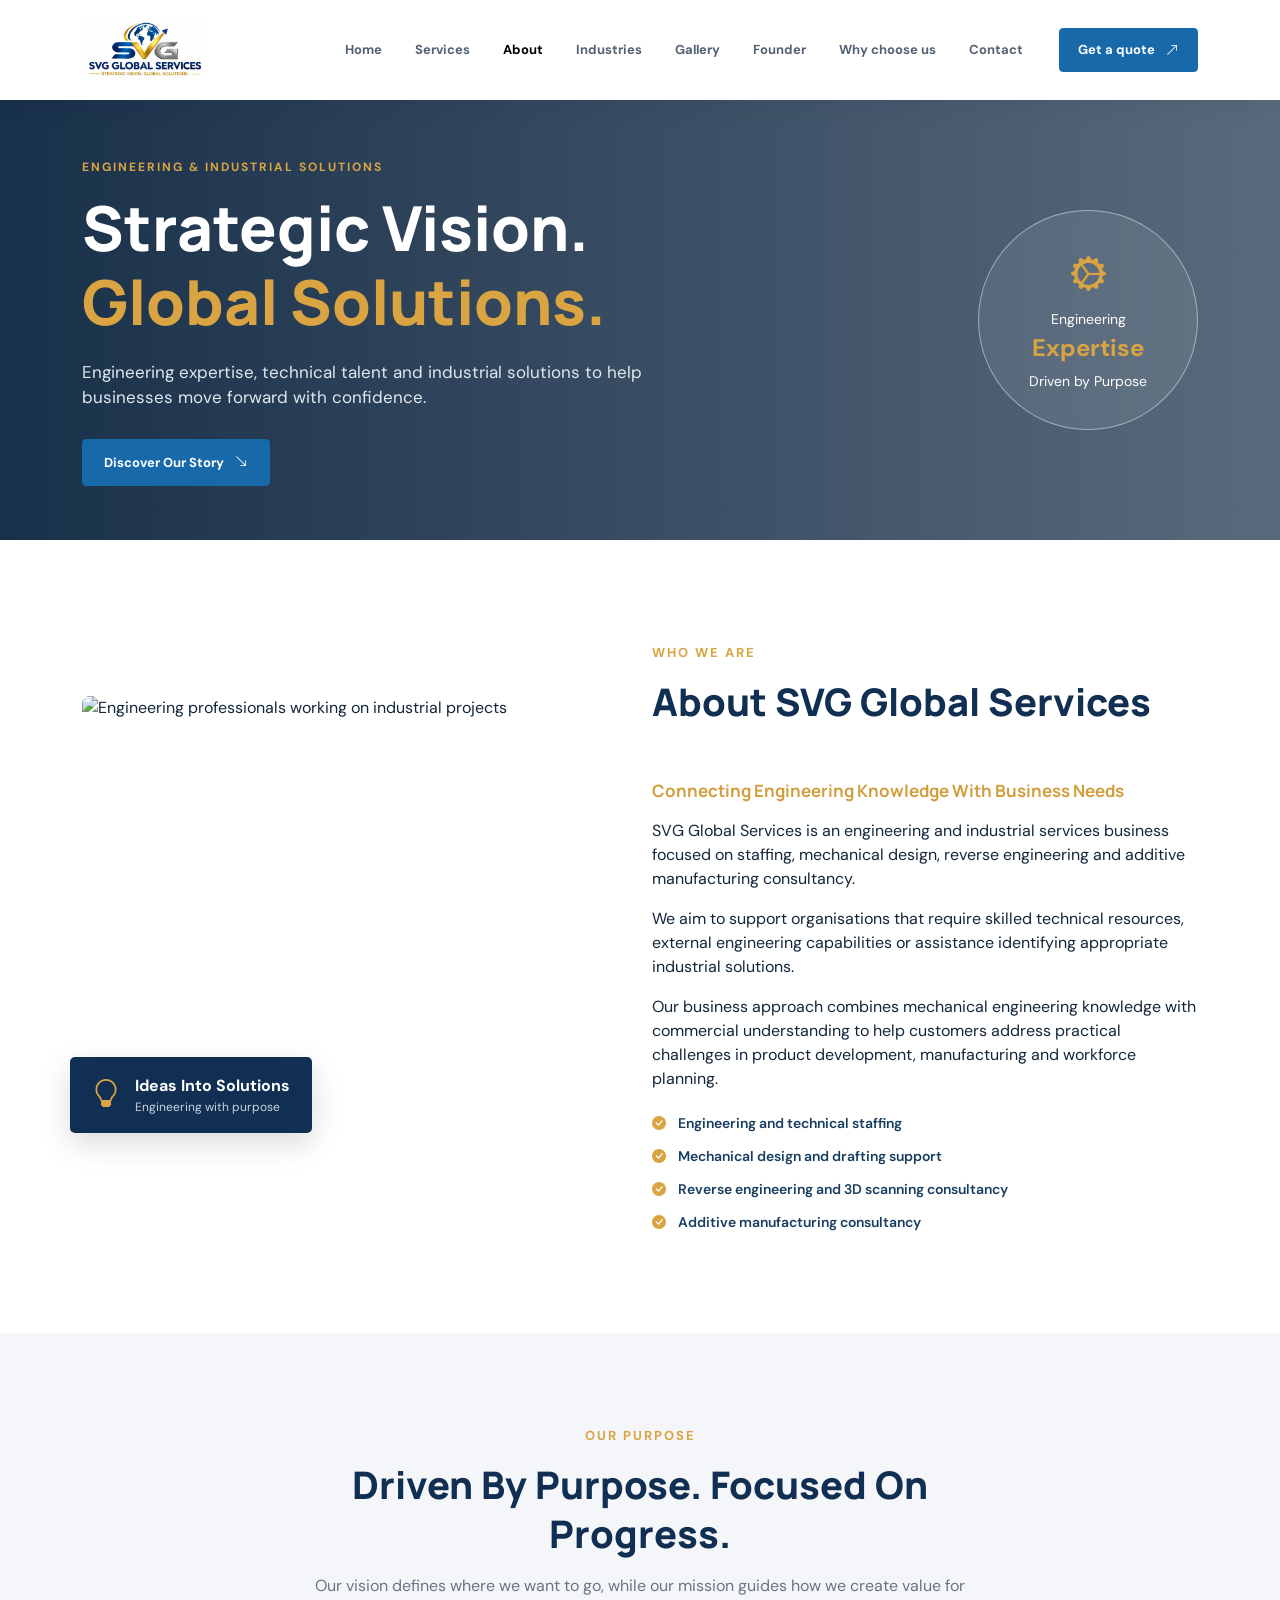
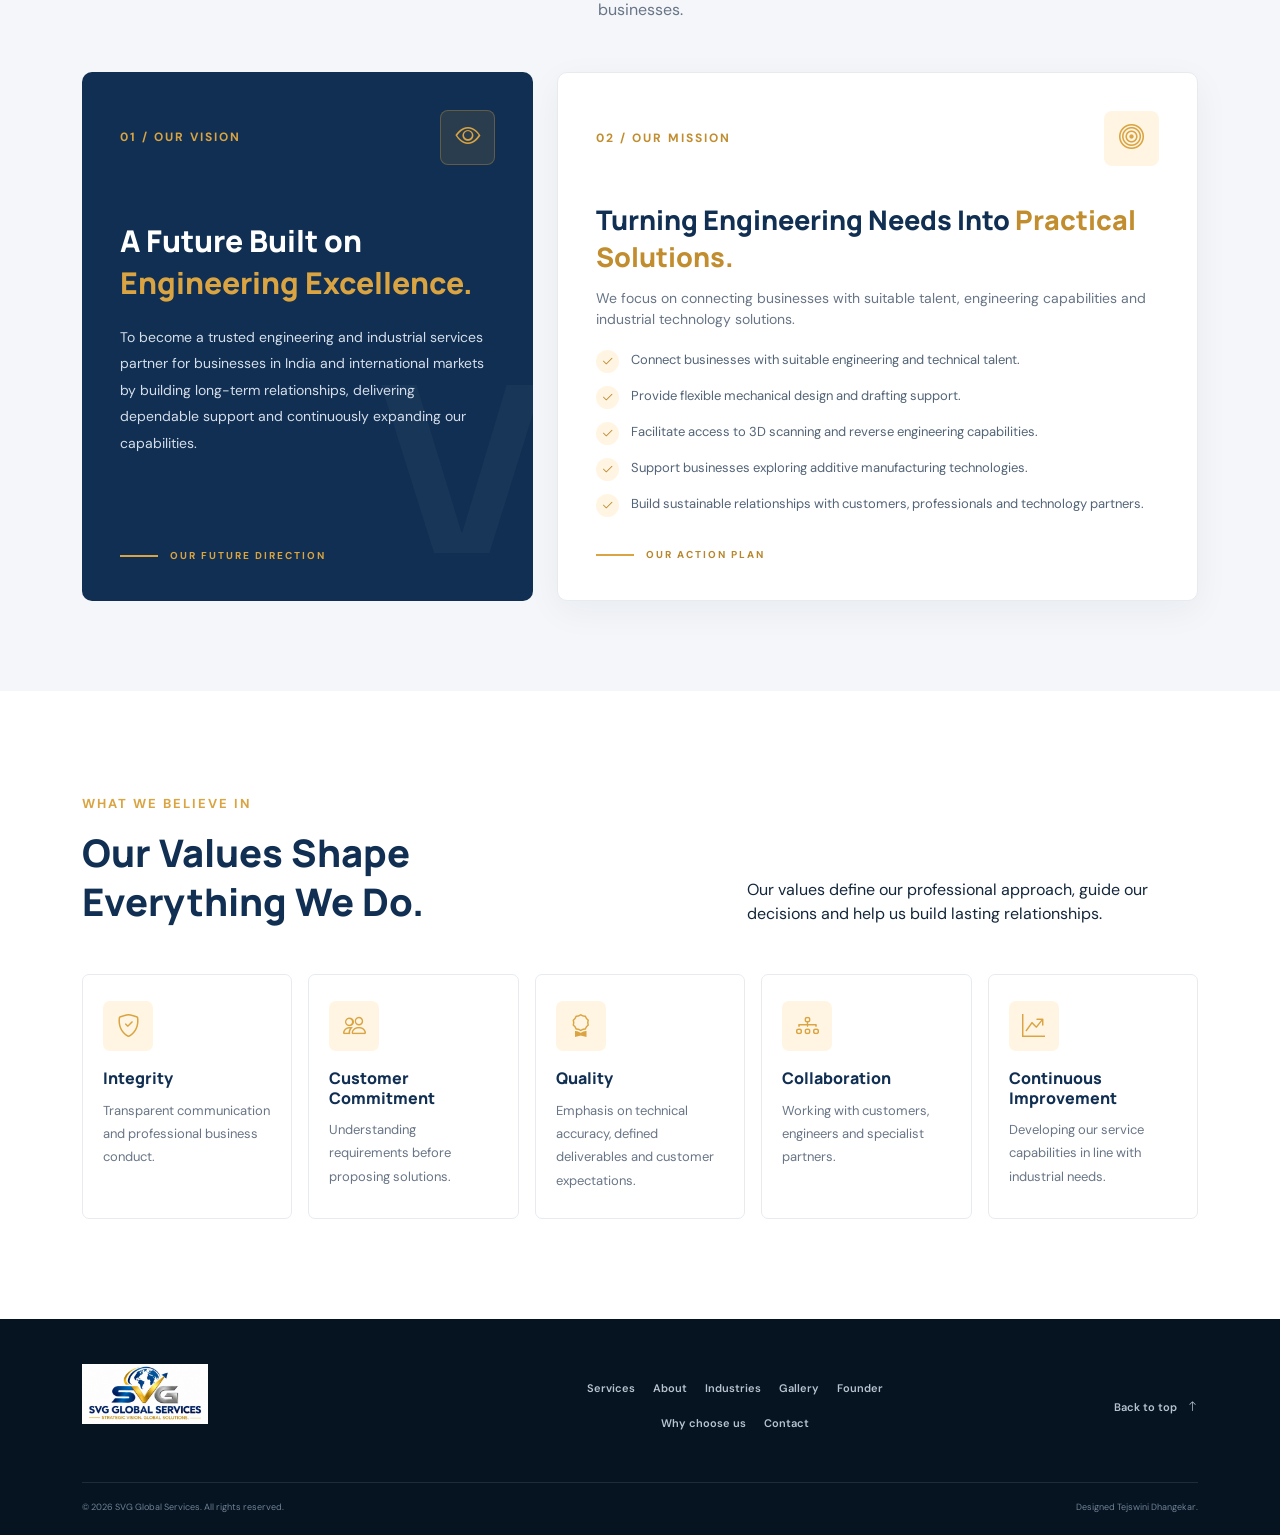
==== about.html @ 13fbcc1d "svg-global-services-website svg-global-services-website all pages" ====
<!DOCTYPE html>
<html lang="en">
<head>
  <meta charset="UTF-8">
  <meta name="viewport" content="width=device-width, initial-scale=1.0">
  <meta name="description" content="SVG Global Services supports engineering teams and manufacturing businesses with mechanical CAD design, drafting and engineering services.">
  <title>SVG Global Services Pvt. Ltd. | Engineering & Consultancy</title>
  <link rel="preconnect" href="https://fonts.googleapis.com">
  <link rel="preconnect" href="https://fonts.gstatic.com" crossorigin>
  <link href="https://fonts.googleapis.com/css2?family=DM+Sans:wght@400;500;600;700&family=Manrope:wght@400;500;600;700;800&display=swap" rel="stylesheet">
  <link href="https://cdn.jsdelivr.net/npm/bootstrap@5.3.3/dist/css/bootstrap.min.css" rel="stylesheet">
  <link rel="stylesheet" href="https://cdn.jsdelivr.net/npm/bootstrap-icons@1.11.3/font/bootstrap-icons.min.css">
  <link rel="stylesheet" href="css/style.css">
</head>
<body>
  <nav class="navbar navbar-expand-lg sticky-top main-nav">
    <div class="container">
      <a class="navbar-brand" href="#home" aria-label="SVG Global Services home">
        <img src="images/logo.jpeg" class="brand-logo" alt="SVG Global Services Private Limited logo">
      </a>
      <button class="navbar-toggler" type="button" data-bs-toggle="collapse" data-bs-target="#mainMenu" aria-controls="mainMenu" aria-expanded="false" aria-label="Toggle navigation">
        <span class="navbar-toggler-icon"></span>
      </button>
      <div class="collapse navbar-collapse" id="mainMenu">
        <ul class="navbar-nav ms-auto align-items-lg-center">
          <li class="nav-item"><a class="nav-link" href="index.html">Home</a></li>
          <li class="nav-item"><a class="nav-link" href="services.html">Services</a></li>
          <li class="nav-item"><a class="nav-link active" href="about.html">About</a></li>
          <li class="nav-item"><a class="nav-link" href="industries.html">Industries</a></li>
          <li class="nav-item"><a class="nav-link" href="gallery.html">Gallery</a></li>
          <li class="nav-item"><a class="nav-link" href="founder.html">Founder</a></li>
          <li class="nav-item"><a class="nav-link" href="why-us.html">Why choose us</a></li>
          <li class="nav-item"><a class="nav-link" href="contact.html">Contact</a></li>
          <li class="nav-item ms-lg-3"><a class="btn btn-primary-custom nav-cta" href="contact.html">Get a quote <i class="bi bi-arrow-up-right ms-2"></i></a></li>
        </ul>
      </div>
    </div>
  </nav>


<!-- ================= ABOUT PAGE ================= -->

<!-- ABOUT HERO -->
<section class="about-hero-section" id="about">
    <div class="container">
        <div class="row align-items-center min-vh-50">
            <div class="col-lg-8">
                <span class="about-eyebrow">
                    ENGINEERING & INDUSTRIAL SOLUTIONS
                </span>

                <h1>
                    Strategic Vision.<br>
                    <span>Global Solutions.</span>
                </h1>

                <p>
                    Engineering expertise, technical talent and industrial
                    solutions to help businesses move forward with confidence.
                </p>

                <a href="#about-company" class="btn btn-primary-custom">
                    Discover Our Story
                    <i class="bi bi-arrow-down-right ms-2"></i>
                </a>
            </div>

            <div class="col-lg-4 d-none d-lg-block">
                <div class="about-hero-badge">
                    <i class="bi bi-gear-wide-connected"></i>
                    <span>Engineering</span>
                    <strong>Expertise</strong>
                    <small>Driven by Purpose</small>
                </div>
            </div>
        </div>
    </div>
</section>


<!-- COMPANY INTRODUCTION -->
<section class="about-company-section section-padding" id="about-company">
    <div class="container">
        <div class="row align-items-center gy-5">

            <div class="col-lg-6">
                <div class="about-image-box">
                    <img
                        src="https://images.unsplash.com/photo-1581092160562-40aa08e78837?auto=format&fit=crop&w=1100&q=85"
                        alt="Engineering professionals working on industrial projects"
                        class="about-main-image">

                    <div class="about-image-caption">
                        <i class="bi bi-lightbulb"></i>
                        <div>
                            <strong>Ideas Into Solutions</strong>
                            <span>Engineering with purpose</span>
                        </div>
                    </div>
                </div>
            </div>

            <div class="col-lg-6">
                <span class="section-tag">WHO WE ARE</span>

                <h2 class="section-heading">
                    About SVG Global Services
                </h2>

                <h4 class="about-subheading">
                    Connecting Engineering Knowledge With Business Needs
                </h4>

                <p>
                    SVG Global Services is an engineering and industrial
                    services business focused on staffing, mechanical design,
                    reverse engineering and additive manufacturing consultancy.
                </p>

                <p>
                    We aim to support organisations that require skilled
                    technical resources, external engineering capabilities
                    or assistance identifying appropriate industrial solutions.
                </p>

                <p>
                    Our business approach combines mechanical engineering
                    knowledge with commercial understanding to help customers
                    address practical challenges in product development,
                    manufacturing and workforce planning.
                </p>

                <div class="about-feature-list">
                    <div>
                        <i class="bi bi-check-circle-fill"></i>
                        Engineering and technical staffing
                    </div>
                    <div>
                        <i class="bi bi-check-circle-fill"></i>
                        Mechanical design and drafting support
                    </div>
                    <div>
                        <i class="bi bi-check-circle-fill"></i>
                        Reverse engineering and 3D scanning consultancy
                    </div>
                    <div>
                        <i class="bi bi-check-circle-fill"></i>
                        Additive manufacturing consultancy
                    </div>
                </div>
            </div>

        </div>
    </div>
</section>


<!-- VISION & MISSION -->
<section class="about-purpose-section section-padding">
    <div class="container">

        <div class="text-center section-intro">
            <span class="section-tag">OUR PURPOSE</span>
            <h2 class="section-heading">Driven By Purpose. Focused On Progress.</h2>
            <p>
                Our vision defines where we want to go, while our mission
                guides how we create value for businesses.
            </p>
        </div>

        <div class="row g-4 align-items-stretch">

            <!-- VISION -->
            <div class="col-lg-5">
                <div class="vision-panel">

                    <div class="vision-top">
                        <span class="vision-label">01 / OUR VISION</span>
                        <div class="vision-icon">
                            <i class="bi bi-eye"></i>
                        </div>
                    </div>

                    <h3>
                        A Future Built on
                        <span>Engineering Excellence.</span>
                    </h3>

                    <p>
                        To become a trusted engineering and industrial
                        services partner for businesses in India and
                        international markets by building long-term
                        relationships, delivering dependable support
                        and continuously expanding our capabilities.
                    </p>

                    <div class="vision-bottom">
                        <span></span>
                        OUR FUTURE DIRECTION
                    </div>

                    <div class="vision-watermark">V</div>
                </div>
            </div>

            <!-- MISSION -->
            <div class="col-lg-7">
                <div class="mission-panel">

                    <div class="mission-top">
                        <span class="mission-label">02 / OUR MISSION</span>
                        <div class="mission-icon">
                            <i class="bi bi-bullseye"></i>
                        </div>
                    </div>

                    <h3>
                        Turning Engineering Needs Into
                        <span>Practical Solutions.</span>
                    </h3>

                    <p class="mission-description">
                        We focus on connecting businesses with suitable
                        talent, engineering capabilities and industrial
                        technology solutions.
                    </p>

                    <div class="mission-list">

                        <div class="mission-item">
                            <span class="mission-check">
                                <i class="bi bi-check2"></i>
                            </span>
                            <p>Connect businesses with suitable engineering and technical talent.</p>
                        </div>

                        <div class="mission-item">
                            <span class="mission-check">
                                <i class="bi bi-check2"></i>
                            </span>
                            <p>Provide flexible mechanical design and drafting support.</p>
                        </div>

                        <div class="mission-item">
                            <span class="mission-check">
                                <i class="bi bi-check2"></i>
                            </span>
                            <p>Facilitate access to 3D scanning and reverse engineering capabilities.</p>
                        </div>

                        <div class="mission-item">
                            <span class="mission-check">
                                <i class="bi bi-check2"></i>
                            </span>
                            <p>Support businesses exploring additive manufacturing technologies.</p>
                        </div>

                        <div class="mission-item">
                            <span class="mission-check">
                                <i class="bi bi-check2"></i>
                            </span>
                            <p>Build sustainable relationships with customers, professionals and technology partners.</p>
                        </div>

                    </div>

                    <div class="mission-bottom">
                        <span></span>
                        OUR ACTION PLAN
                    </div>

                </div>
            </div>

        </div>
    </div>
</section>


<!-- OUR VALUES -->
<section class="about-values-section section-padding">
    <div class="container">

        <div class="row align-items-end mb-5">
            <div class="col-lg-7">
                <span class="section-tag">WHAT WE BELIEVE IN</span>
                <h2 class="section-heading mb-0">
                    Our Values Shape<br>Everything We Do.
                </h2>
            </div>

            <div class="col-lg-5">
                <p class="mb-0">
                    Our values define our professional approach,
                    guide our decisions and help us build lasting
                    relationships.
                </p>
            </div>
        </div>

        <div class="row g-3">

            <div class="col-md-6 col-lg">
                <div class="value-box">
                    <div class="value-icon">
                        <i class="bi bi-shield-check"></i>
                    </div>
                    <h4>Integrity</h4>
                    <p>
                        Transparent communication and professional
                        business conduct.
                    </p>
                </div>
            </div>

            <div class="col-md-6 col-lg">
                <div class="value-box">
                    <div class="value-icon">
                        <i class="bi bi-people"></i>
                    </div>
                    <h4>Customer Commitment</h4>
                    <p>
                        Understanding requirements before proposing
                        solutions.
                    </p>
                </div>
            </div>

            <div class="col-md-6 col-lg">
                <div class="value-box">
                    <div class="value-icon">
                        <i class="bi bi-award"></i>
                    </div>
                    <h4>Quality</h4>
                    <p>
                        Emphasis on technical accuracy, defined
                        deliverables and customer expectations.
                    </p>
                </div>
            </div>

            <div class="col-md-6 col-lg">
                <div class="value-box">
                    <div class="value-icon">
                        <i class="bi bi-diagram-3"></i>
                    </div>
                    <h4>Collaboration</h4>
                    <p>
                        Working with customers, engineers and
                        specialist partners.
                    </p>
                </div>
            </div>

            <div class="col-md-6 col-lg">
                <div class="value-box">
                    <div class="value-icon">
                        <i class="bi bi-graph-up-arrow"></i>
                    </div>
                    <h4>Continuous Improvement</h4>
                    <p>
                        Developing our service capabilities in line
                        with industrial needs.
                    </p>
                </div>
            </div>

        </div>
    </div>
</section>

<!-- ================= END ABOUT PAGE ================= -->


  <footer class="footer">
    <div class="container">
      <div class="row gy-4 align-items-center">
        <div class="col-lg-5"><a class="navbar-brand footer-brand" href="index.html"><img src="images/logo.jpeg" class="brand-logo" alt="SVG Global Services Private Limited logo"></a><p class="footer-tagline"></p></div>
        <div class="col-lg-4"><div class="footer-links"><a href="services.html">Services</a><a href="about.html">About</a><a href="industries.html">Industries</a><a href="gallery.html">Gallery</a><a href="founder.html">Founder</a><a href="why-us.html">Why choose us</a><a href="contact.html">Contact</a></div></div>
        <div class="col-lg-3 text-lg-end"><a href="#home" class="back-top">Back to top <i class="bi bi-arrow-up"></i></a></div>
      </div>
      <div class="footer-bottom"><span>© <span id="year"></span> SVG Global Services. All rights reserved.</span><span>Designed Tejswini Dhangekar.</span></div>
    </div>
  </footer>


  <button class="back-to-top" id="backToTop" aria-label="Back to top"><i class="bi bi-arrow-up"></i></button>
  <script src="https://cdn.jsdelivr.net/npm/bootstrap@5.3.3/dist/js/bootstrap.bundle.min.js"></script>
  <script src="js/script.js"></script>
</body>
</html>
---- css/style.css ----
:root {
  --navy: #0a1b2e; --navy-2: #102a43; --blue: #1769aa; --cyan: #35b7e8;
  --orange: #c7a12b; --ink: #13263a; --muted: #687887; --line: #e5ebf0;
  --soft: #f4f7fa; --white: #fff;
}
* { box-sizing: border-box; }
html { scroll-behavior: smooth; scroll-padding-top: 88px; }
body { font-family: 'DM Sans', sans-serif; color: var(--ink); overflow-x: hidden; }
h1,h2,h3,h4,.brand-copy { font-family: 'Manrope', sans-serif; }
a { text-decoration: none; }
.topbar { background: #061321; color: #c4d2df; font-size: 12px; padding: 9px 0; letter-spacing: .02em; }
.topbar a { color: #fff; }
.main-nav { background: rgba(255,255,255,.97); box-shadow: 0 5px 25px rgba(8,28,48,.06); padding: 15px 0; backdrop-filter: blur(12px); }
.navbar-brand { display: inline-flex; align-items: center; gap: 10px; color: var(--navy); }
.brand-mark { font: 800 28px/1 'Manrope',sans-serif; letter-spacing: -3px; color: var(--blue); }
.brand-mark span { color: var(--orange); }
.brand-copy { font-size: 12px; font-weight: 800; letter-spacing: 2px; line-height: 1.2; }
.brand-copy small { display: block; font-size: 9px; letter-spacing: 4px; color: #6e7d8a; }
.navbar-nav { gap: 7px; }
.nav-link { font-size: 13px; font-weight: 700; color: #536273; padding: 11px 13px !important; }
.nav-link:hover,.nav-link.active { color: var(--blue); }
.btn { border-radius: 4px; font-weight: 700; font-size: 13px; padding: 13px 21px; transition: .25s ease; }
.btn-primary-custom { color: #fff; background: var(--blue); border: 1px solid var(--blue); }
.btn-primary-custom:hover { background: var(--navy); border-color: var(--navy); color: #fff; transform: translateY(-2px); }
.btn-accent { background: var(--orange); color: #101f2d; border: 1px solid var(--orange); }
.btn-accent:hover { background: #ff9c5d; color: #101f2d; transform: translateY(-2px); }
.nav-cta { padding: 11px 18px; }
.hero-section { position: relative; padding: 100px 0 105px; color: #fff; background: radial-gradient(ellipse at 82% 25%, #174c72 0, transparent 36%), linear-gradient(115deg,#071625 0%,#0c2339 58%,#102f4b 100%); overflow: hidden; }
.hero-grid { position: absolute; inset: 0; opacity: .13; background-image: linear-gradient(rgba(139,195,226,.22) 1px,transparent 1px),linear-gradient(90deg,rgba(139,195,226,.22) 1px,transparent 1px); background-size: 52px 52px; mask-image: linear-gradient(90deg,transparent,#000); }
.eyebrow { display: flex; align-items: center; gap: 10px; color: var(--blue); font-size: 10px; font-weight: 800; letter-spacing: 2px; margin-bottom: 20px; }
.eyebrow > span { display: inline-block; width: 25px; height: 2px; background: var(--orange); }
.light-eyebrow { color: #a9c7dd; }
.hero-section h1 { max-width: 650px; font-size: clamp(42px,5.2vw,68px); font-weight: 800; line-height: 1.1; letter-spacing: -2.8px; }
.hero-section h1 em,.section-title em { color: var(--orange); font-style: normal; }
.hero-lead { color: #b9c9d6; font-size: 16px; line-height: 1.8; max-width: 530px; margin-top: 22px; }
.hero-proof { display: flex; align-items: center; gap: 14px; }
.proof-icon { display: grid; place-items: center; width: 46px; height: 46px; border: 1px solid #45647e; color: #80c9ed; border-radius: 50%; font-size: 20px; }
.hero-proof strong,.hero-proof small { display: block; }
.hero-proof strong { font-size: 12px; }
.hero-proof small { color: #91a8bb; font-size: 11px; margin-top: 3px; }
.hero-visual { position: relative; max-width: 540px; margin-left: auto; padding: 15px 15px 45px 45px; }
.hero-visual > img { display: block; width: 100%; height: 390px; object-fit: cover; filter: saturate(.7); border-radius: 3px; }
.hero-visual:after { content: ''; position: absolute; inset: 15px 15px 45px 45px; border: 1px solid rgba(255,255,255,.3); pointer-events: none; }
.visual-label { position: absolute; z-index: 2; top: 0; right: 0; padding: 10px 14px; background: #fff; color: var(--navy); font-size: 9px; font-weight: 800; letter-spacing: 1.5px; }
.pulse { display: inline-block; width: 7px; height: 7px; border-radius: 50%; background: #39bd83; margin-right: 7px; box-shadow: 0 0 0 4px #39bd8325; }
.blueprint-card { position: absolute; z-index: 3; bottom: 0; left: 0; width: 265px; padding: 14px 17px 11px; background: #102e49; border: 1px solid #41617b; box-shadow: 0 15px 40px #0005; }
.blueprint-top,.blueprint-bottom { display: flex; justify-content: space-between; align-items: center; font-size: 8px; letter-spacing: 1.1px; color: #a9cce2; }
.blueprint-top i { color: var(--orange); font-size: 15px; }
.blueprint-drawing svg { width: 100%; height: 110px; }
.blueprint-bottom { border-top: 1px solid #31516c; padding-top: 9px; font-size: 7px; letter-spacing: .5px; }
.blueprint-bottom i { color: #50c99a; }
.hero-corner { position: absolute; z-index: -1; right: -8px; bottom: 12px; width: 100px; height: 100px; border-right: 2px solid var(--orange); border-bottom: 2px solid var(--orange); }
.hero-bottom-line { position: absolute; bottom: 0; height: 4px; width: 34%; background: var(--orange); }
.trust-strip { padding: 27px 0; background: #f5f8fa; border-bottom: 1px solid var(--line); }
.trust-strip p { color: #8b98a4; font-size: 9px; font-weight: 800; letter-spacing: 1.7px; }
.trust-item { display: flex; align-items: center; gap: 9px; color: #536577; font-size: 11px; font-weight: 700; }
.trust-item i { color: var(--blue); font-size: 17px; }
.section-padding { padding: 100px 0; }
.about-image-wrap { position: relative; padding: 0 35px 35px 0; }
.about-image-wrap:before { content: ''; position: absolute; z-index: -1; left: 28px; top: 28px; right: 0; bottom: 0; border: 1px solid #cbd8e2; }
.about-image-wrap > img { width: 100%; height: 420px; object-fit: cover; display: block; }
.image-note { position: absolute; right: 0; bottom: 0; background: var(--navy); color: #fff; display: flex; align-items: center; gap: 12px; padding: 17px 20px; box-shadow: 0 12px 30px #102b4430; }
.image-note > i { font-size: 25px; color: var(--orange); }
.image-note strong,.image-note small { display: block; }
.image-note strong { font-size: 11px; }
.image-note small { color: #a9bac8; font-size: 9px; margin-top: 3px; }
.section-title { font-size: clamp(32px,4vw,47px); font-weight: 800; letter-spacing: -1.7px; line-height: 1.18; color: var(--navy); margin-bottom: 22px; }
.section-lead { color: #465b6e; font-size: 16px; line-height: 1.85; font-weight: 600; }
.body-copy { color: var(--muted); font-size: 14px; line-height: 1.9; }
.text-link { display: inline-flex; align-items: center; gap: 12px; margin-top: 14px; color: var(--blue); font-size: 12px; font-weight: 800; }
.text-link i { transition: transform .2s; }.text-link:hover i { transform: translateX(5px); }
.services-section { background: var(--soft); }
.service-card { height: 100%; min-height: 265px; position: relative; background: #fff; border: 1px solid #e8edf1; padding: 30px 28px; transition: .3s; overflow: hidden; }
.service-card:hover { transform: translateY(-7px); box-shadow: 0 18px 45px rgba(13,39,62,.09); border-color: #d1e0eb; }
.service-icon { width: 48px; height: 48px; display: grid; place-items: center; background: #eaf4fa; color: var(--blue); font-size: 21px; margin-bottom: 25px; }
.service-number { position: absolute; top: 35px; right: 28px; font: 700 12px 'Manrope'; color: #aebbc5; }
.service-card h3 { font-size: 18px; font-weight: 800; color: var(--navy); margin-bottom: 12px; }
.service-card p { color: var(--muted); font-size: 12px; line-height: 1.8; margin-bottom: 25px; }
.service-card > a { color: var(--blue); font-size: 17px; position: absolute; bottom: 23px; right: 27px; }
.service-card:hover { background: var(--navy); border-color: var(--navy); }
.service-card:hover h3 { color: #fff; }.service-card-dark p { color: #b2c1cd; }.service-card-dark .service-icon { background: #1c3b55; color: var(--orange); }.service-card-dark .service-number { color: #698095; }.service-card-dark > a { color: var(--orange); }
.service-disclaimer { margin: 25px 0 0; color: #7b8995; font-size: 11px; }
.capability-section { background: linear-gradient(120deg,#081827,#102f49); position: relative; overflow: hidden; }
.capability-section:after { content: ''; position: absolute; width: 420px; height: 420px; border: 1px solid #ffffff12; border-radius: 50%; right: -140px; top: -180px; box-shadow: 0 0 0 50px #ffffff08,0 0 0 100px #ffffff05; }
.capability-section .section-title { color: #fff; }
.capability-copy { color: #b0c2d1; font-size: 14px; line-height: 1.9; max-width: 420px; }
.capability-list { border-top: 1px solid #ffffff28; }
.capability-row { display: grid; grid-template-columns: 38px 1fr 35px; gap: 15px; align-items: start; padding: 23px 0; border-bottom: 1px solid #ffffff28; }
.capability-row > span { color: var(--orange); font: 700 12px 'Manrope'; padding-top: 3px; }
.capability-row h3 { color: #fff; font-size: 16px; font-weight: 700; margin: 0 0 7px; }
.capability-row p { color: #9eb2c2; font-size: 11px; line-height: 1.7; margin: 0; }
.capability-row > i { color: #75bce2; font-size: 21px; text-align: right; }
.process-heading { max-width: 650px; }
.process-card { position: relative; height: 100%; padding: 27px 23px; border: 1px solid var(--line); background: #fff; }
.process-icon { width: 49px; height: 49px; display: grid; place-items: center; color: var(--blue); background: #edf5fa; font-size: 20px; margin-bottom: 25px; }
.process-card > span { color: #a0acb6; font-size: 9px; font-weight: 800; letter-spacing: 1.5px; }
.process-card h3 { font-size: 19px; font-weight: 800; margin: 7px 0 10px; }
.process-card p { color: var(--muted); font-size: 12px; line-height: 1.8; margin: 0; }
.cta-band { padding: 48px 0; background: var(--orange); }
.cta-band p { color: #70401f; font-size: 9px; font-weight: 800; letter-spacing: 2px; margin-bottom: 8px; }
.cta-band h2 { color: #172737; font-size: clamp(23px,3vw,34px); font-weight: 800; margin: 0; letter-spacing: -1px; }
.cta-band .btn { color: var(--navy); font-size: 12px; font-weight: 800; border: 0; }
.contact-section { background: #f6f8fa; }
.contact-detail { display: flex; align-items: center; gap: 14px; margin-top: 25px; }
.contact-detail > div { width: 44px; height: 44px; display: grid; place-items: center; color: var(--blue); background: #e7f1f7; font-size: 18px; }
.contact-detail small,.contact-detail strong { display: block; }
.contact-detail small { color: #8b98a3; font-size: 9px; font-weight: 800; letter-spacing: 1.4px; margin-bottom: 4px; }
.contact-detail strong { color: var(--navy); font-size: 12px; }
.contact-note { margin-top: 25px; font-size: 10px; color: #9aa5ae; line-height: 1.6; }
.contact-form { background: #fff; padding: 35px; border: 1px solid #e8edf1; box-shadow: 0 15px 40px rgba(10,34,54,.04); }
.form-label { color: #344b5e; font-size: 11px; font-weight: 700; margin-bottom: 8px; }
.form-control,.form-select { border-radius: 2px; border-color: #dfe6eb; padding: 12px 13px; font-size: 12px; color: var(--ink); }
.form-control:focus,.form-select:focus { border-color: #6ba7ce; box-shadow: 0 0 0 .2rem #1769aa15; }
.form-control::placeholder { color: #aab4bd; }
.form-hint { color: #98a3ad; font-size: 10px; }
.form-message { font-size: 12px; font-weight: 600; }
.form-message.success { color: #16835b; }.form-message.error { color: #c33b3b; }
.footer { background: #061321; color: #a7b7c5; padding: 45px 0 20px; }
.footer-brand .brand-copy { color: #fff; }.footer-brand .brand-copy small { color: #8b9cac; }
.footer-tagline { color: #8295a5; font-size: 11px; margin: 16px 0 0; }
.footer-links { display: flex; flex-wrap: wrap; gap: 18px; justify-content: center; }
.footer-links a,.back-top { color: #b7c4cf; font-size: 11px; font-weight: 600; }.footer-links a:hover,.back-top:hover { color: var(--orange); }
.back-top { display: inline-flex; align-items: center; gap: 10px; }
.footer-bottom { display: flex; justify-content: space-between; gap: 15px; border-top: 1px solid #ffffff1a; margin-top: 35px; padding-top: 18px; color: #708394; font-size: 9px; }
.back-to-top { position: fixed; right: 22px; bottom: 22px; z-index: 99; width: 42px; height: 42px; display: grid; place-items: center; border: 0; background: var(--orange); color: var(--navy); border-radius: 3px; opacity: 0; visibility: hidden; transform: translateY(10px); transition: .25s; box-shadow: 0 8px 20px #0002; }
.back-to-top.show { opacity: 1; visibility: visible; transform: translateY(0); }
@media (max-width: 991.98px) {
  .hero-section { padding: 75px 0 85px; }
  .hero-visual { margin: 10px auto 0; max-width: 590px; }
  .navbar-collapse { padding-top: 15px; }.navbar-nav { align-items: stretch !important; }.nav-cta { margin-top: 8px; }
  .section-padding { padding: 75px 0; }
}
@media (max-width: 575.98px) {
  .topbar .container { justify-content: center !important; }.topbar a { display: none; }
  .hero-section { padding: 65px 0 75px; }.hero-section h1 { font-size: 42px; letter-spacing: -1.8px; }.hero-lead { font-size: 14px; }
  .hero-visual { padding: 12px 8px 40px 20px; }.hero-visual > img { height: 275px; }.hero-visual:after { inset: 12px 8px 40px 20px; }
  .blueprint-card { width: 220px; padding: 11px 13px 9px; }.blueprint-drawing svg { height: 88px; }
  .trust-strip { padding: 22px 0; }.trust-strip p { margin-bottom: 5px !important; }
  .section-padding { padding: 65px 0; }.about-image-wrap > img { height: 300px; }.image-note { padding: 12px 14px; }
  .section-title { font-size: 34px; }.service-card { min-height: 250px; }
  .contact-form { padding: 23px 18px; }.footer-links { justify-content: flex-start; }
  .footer-bottom { flex-direction: column; }.cta-band { padding: 38px 0; }
}

/* SVG Global Services brand logo */
.brand-logo { display:block; width:176px; height:77px; object-fit:contain; object-position:left center; }
.footer-logo { background:#fff; border-radius:3px; padding:4px 9px; width:190px; height:88px; object-position:center; }
@media (max-width:991.98px) { .brand-logo { width:158px; height:60px; } }
@media (max-width:575.98px) { .brand-logo { width:145px; height:54px; } }


/* Reference-inspired corporate structure and SVG blue/gold identity */
.brand-logo { display:block; width:215px; max-height:60px; object-fit:contain; object-position:left center; }
.footer-logo { width:220px; max-height:65px; filter:brightness(0) invert(1); }
.industry-card,.why-card { height:100%; padding:28px 22px; background:#fff; border:1px solid var(--line); transition:.25s ease; }
.industry-card:hover,.why-card:hover { transform:translateY(-5px); border-color:#d7c27b; box-shadow:0 14px 35px rgba(10,34,54,.07); }
.industry-card > i,.why-card > i { display:grid; place-items:center; width:48px; height:48px; margin-bottom:20px; color:#b18a12; background:#f8f3e3; font-size:22px; }
.industry-card h3,.why-card h3 { color:var(--navy); font-size:16px; font-weight:800; margin-bottom:9px; }
.industry-card p,.why-card p { color:var(--muted); font-size:11px; line-height:1.8; margin:0; }
.industries-section { background:#f7f8fa; }
.founder-section { background:#fff; }
.founder-visual { min-height:310px; display:flex; flex-direction:column; align-items:center; justify-content:center; gap:18px; color:#fff; background:linear-gradient(140deg,#0a1b2e,#174d77); border:10px solid #f2f4f6; outline:1px solid #d7c27b; outline-offset:-18px; }
.founder-visual i { font-size:80px; color:#d4b34b; }
.founder-visual span { font-size:10px; letter-spacing:2px; font-weight:800; color:#d8e5ef; }
.why-section { background:#f7f8fa; }
@media(max-width:575.98px) {
  .brand-logo { width:175px; max-height:50px; }
  .footer-logo { width:190px; }
  .industry-card,.why-card { padding:20px 15px; }
  .founder-visual { min-height:240px; }
}

.service-card { padding-top: 0; }
.service-photo { height: 135px; margin: 0 -28px 22px; overflow: hidden; background: #e9eef2; }
.service-photo img { width:100%; height:100%; object-fit:cover; display:block; transition:transform .45s ease; }
.service-card:hover .service-photo img { transform:scale(1.06); }
.service-icon { margin-bottom: 18px; }
.industry-card { padding: 0 0 22px; overflow:hidden; }
.industry-photo { height:125px; margin-bottom:20px; overflow:hidden; background:#e8edf1; }
.industry-photo img { width:100%; height:100%; object-fit:cover; display:block; transition:transform .4s ease; }
.industry-card:hover .industry-photo img { transform:scale(1.06); }
.industry-card > i,.industry-card h3,.industry-card p { margin-left:20px; margin-right:20px; }
.founder-photo { position:relative; padding:0; border:10px solid #f2f4f6; outline:1px solid #d7c27b; outline-offset:-18px; overflow:hidden; }
.founder-photo img { width:100%; height:510px; object-fit:cover; display:block; filter:saturate(.75); }
.founder-photo span { position:absolute; bottom:20px; left:20px; right:20px; padding:12px; text-align:center; background:rgba(8,27,46,.82); color:#fff; font-size:10px; letter-spacing:1.6px; }
.gallery-section { background:#fff; }
.gallery-item { height:260px; position:relative; overflow:hidden; background:#e8edf1; }
.gallery-item img { width:100%; height:100%; object-fit:cover; display:block; transition:transform .5s ease; }
.gallery-item:hover img { transform:scale(1.06); }
.gallery-item span { position:absolute; bottom:0; left:0; right:0; padding:22px 18px 15px; color:#fff; font:700 13px 'Manrope',sans-serif; background:linear-gradient(transparent,rgba(5,19,32,.82)); }
@media(max-width:575.98px) {
  .service-photo { margin-left:-18px; margin-right:-18px; height:120px; }
  .industry-photo { height:100px; }
  .gallery-item { height:210px; }
  .founder-photo img { height:250px; }
}

/* PROJECT GALLERY SLIDER */

.gallery-section {
    background: #fff;
    overflow: hidden;
    padding: 20px 23px;
}

.gallery-slider {
    position: relative;
    padding: 5px 45px 40px;
}

.gallery-item {
    height: 330px;
    position: relative;
    overflow: hidden;
    background: #e8edf1;
    border-radius: 5px;
}

.gallery-item img {
    width: 100%;
    height: 100%;
    object-fit: cover;
    display: block;
    transition: transform .6s ease;
}

.gallery-item:hover img {
    transform: scale(1.08);
}

.gallery-item span {
    position: absolute;
    bottom: 0;
    left: 0;
    right: 0;
    padding: 35px 22px 20px;
    color: #fff;
    font: 700 15px 'Manrope', sans-serif;
    background: linear-gradient(
        transparent,
        rgba(8, 28, 50, .9)
    );
}

/* Slider indicators */

.gallery-slider .carousel-indicators {
    bottom: 0;
    margin-bottom: 0;
}

.gallery-slider .carousel-indicators button {
    width: 25px;
    height: 4px;
    background-color: #c6a12c;
    border: 0;
    opacity: .4;
}

.gallery-slider .carousel-indicators button.active {
    opacity: 1;
    width: 38px;
}

/* Navigation arrows */

.gallery-control {
    width: 38px;
    height: 48px;
    top: 42%;
    bottom: auto;
    background: #102d50;
    opacity: 1;
    border-radius: 3px;
}

.gallery-control:hover {
    background: #c6a12c;
}

.gallery-control:hover .carousel-control-prev-icon,
.gallery-control:hover .carousel-control-next-icon {
    filter: brightness(0);
}

/* Tablet */

@media(max-width: 991px) {
    .gallery-item {
        height: 270px;
    }
}

/* Mobile */

@media(max-width: 767px) {
    .gallery-slider {
        padding: 5px 30px 40px;
    }

    .gallery-item {
        height: 250px;
    }

    .gallery-item span {
        font-size: 13px;
    }
}

@media(max-width: 575px) {
    .gallery-slider {
        padding: 5px 22px 40px;
    }

    .gallery-item {
        height: 220px;
    }

    .gallery-control {
        width: 28px;
        height: 40px;
    }
}
.map-container {
    width: 100%;
    height: 450px;
    overflow: hidden;
    border-radius: 12px;
}

.map-container iframe {
    width: 100%;
    height: 100%;
    display: block;
    border: 0;
}

@media (max-width: 768px) {
    .map-container {
        height: 350px;
    }
}

@media (max-width: 480px) {
    .map-container {
        height: 280px;
    }
}


/* ==========================================
   ABOUT PAGE
========================================== */

.about-hero-section {
    position: relative;
    overflow: hidden;
    min-height: 440px;
    display: flex;
    align-items: center;
    background:
        linear-gradient(90deg, rgba(10,35,62,.94), rgba(10,35,62,.68)),
        url("https://images.unsplash.com/photo-1581091226825-a6a2a5aee158?auto=format&fit=crop&w=1800&q=85")
        center/cover no-repeat;
    color: #fff;
}

.min-vh-50 {
    min-height: 440px;
}

.about-eyebrow,
.section-tag {
    display: inline-block;
    font-size: 12px;
    font-weight: 700;
    letter-spacing: 2px;
    color: #d9a441;
    margin-bottom: 15px;
}

.about-hero-section h1 {
    color: #fff;
    font-family: 'Manrope', sans-serif;
    font-size: clamp(38px, 5vw, 62px);
    font-weight: 800;
    line-height: 1.2;
}

.about-hero-section h1 span {
    color: #d9a441;
}

.about-hero-section p {
    max-width: 650px;
    color: #e1e8ef;
    font-size: 17px;
    margin: 20px 0 28px;
}

.about-hero-badge {
    width: 220px;
    height: 220px;
    margin-left: auto;
    border: 1px solid rgba(255,255,255,.45);
    border-radius: 50%;
    display: flex;
    flex-direction: column;
    align-items: center;
    justify-content: center;
    color: #fff;
    background: rgba(255,255,255,.08);
    backdrop-filter: blur(5px);
}

.about-hero-badge i {
    font-size: 35px;
    color: #d9a441;
    margin-bottom: 8px;
}

.about-hero-badge span {
    font-size: 14px;
}

.about-hero-badge strong {
    font-size: 24px;
    color: #d9a441;
}

.about-hero-badge small {
    margin-top: 5px;
}

/* COMPANY INTRO */

.about-company-section {
    background: #fff;
}

.about-image-box {
    position: relative;
    padding: 0 22px 22px 0;
}

.about-main-image {
    width: 100%;
    height: 460px;
    object-fit: cover;
    border-radius: 8px;
    display: block;
}

.about-image-box::after {
    content: "";
    position: absolute;
    width: 75%;
    height: 75%;
    right: 0;
    bottom: 0;
    border-right: 5px solid #d9a441;
    border-bottom: 5px solid #d9a441;
    border-radius: 0 0 8px 0;
    z-index: -1;
}

.about-image-caption {
    position: absolute;
    bottom: 45px;
    left: -12px;
    background: #102f52;
    color: #fff;
    padding: 17px 22px;
    display: flex;
    gap: 15px;
    align-items: center;
    border-radius: 5px;
    box-shadow: 0 10px 30px rgba(0,0,0,.15);
}

.about-image-caption i {
    color: #d9a441;
    font-size: 28px;
}

.about-image-caption strong,
.about-image-caption span {
    display: block;
}

.about-image-caption span {
    font-size: 12px;
    color: #cbd5df;
}

.section-heading {
    color: #102f52;
    font-family: 'Manrope', sans-serif;
    font-size: clamp(27px, 3vw, 38px);
    font-weight: 800;
    line-height: 1.3;
    margin-bottom: 20px;
}

.about-subheading {
    font-size: 17px;
    color: #d29e3d;
    font-weight: 700;
    margin-bottom: 18px;
}

.about-content p {
    font-size: 15px;
    line-height: 1.85;
    color: #687586;
}

.about-feature-list {
    margin-top: 22px;
    display: grid;
    gap: 12px;
}

.about-feature-list div {
    color: #183d60;
    font-weight: 600;
    font-size: 14px;
}

.about-feature-list i {
    color: #d9a441;
    margin-right: 9px;
}

/* VISION AND MISSION */

.about-purpose-section {
    background: #f5f7fa;
}

.section-intro {
    max-width: 700px;
    margin: 0 auto 45px;
}

.section-intro p {
    color: #687586;
}

.purpose-card {
    background: #fff;
    height: 100%;
    padding: 38px;
    border-radius: 8px;
    position: relative;
    overflow: hidden;
    border-bottom: 4px solid #d9a441;
    box-shadow: 0 8px 30px rgba(16,47,82,.05);
    transition: .3s ease;
}

.purpose-card:hover {
    transform: translateY(-7px);
    box-shadow: 0 15px 35px rgba(16,47,82,.1);
}

.purpose-icon {
    width: 58px;
    height: 58px;
    background: #fff5e2;
    border-radius: 8px;
    display: flex;
    align-items: center;
    justify-content: center;
    color: #d9a441;
    font-size: 26px;
    margin-bottom: 23px;
}

.purpose-card h3 {
    color: #102f52;
    font-size: 24px;
    font-weight: 800;
    margin-bottom: 15px;
}

.purpose-card p,
.purpose-card li {
    color: #687586;
    font-size: 14px;
    line-height: 1.85;
}

.purpose-card ul {
    padding-left: 19px;
    margin-bottom: 0;
}

.purpose-card li {
    margin-bottom: 8px;
}

.purpose-number {
    position: absolute;
    right: 25px;
    top: 15px;
    font-size: 65px;
    font-weight: 800;
    color: #f3f5f7;
}

/* VALUES */

.about-values-section {
    background: #fff;
}

.value-box {
    height: 100%;
    padding: 26px 20px;
    border: 1px solid #e7ebf0;
    border-radius: 7px;
    transition: .3s ease;
    background: #fff;
}

.value-box:hover {
    transform: translateY(-6px);
    border-color: #d9a441;
    box-shadow: 0 12px 30px rgba(16,47,82,.08);
}

.value-icon {
    width: 50px;
    height: 50px;
    background: #fff5e2;
    color: #d9a441;
    display: flex;
    align-items: center;
    justify-content: center;
    font-size: 23px;
    border-radius: 7px;
    margin-bottom: 18px;
}

.value-box h4 {
    font-size: 16px;
    color: #102f52;
    font-weight: 800;
    margin-bottom: 10px;
}

.value-box p {
    font-size: 13px;
    line-height: 1.8;
    color: #687586;
    margin: 0;
}

/* FOUNDER */

.about-founder-section {
    background: #f5f7fa;
}

.founder-image-wrap {
    position: relative;
    padding: 0 20px 20px 0;
}

.founder-image {
    width: 100%;
    height: 420px;
    object-fit:cover;
    border-radius: 7px;
    display: block;
}

.founder-experience {
    position: absolute;
    bottom: 0;
    right: 0;
    background: #102f52;
    color: #fff;
    padding: 17px 25px;
    border-radius: 5px;
    display: flex;
    align-items: center;
    gap: 12px;
}

.founder-experience strong {
    font-size: 35px;
    line-height: 1;
    color: #d9a441;
}

.founder-experience span {
    font-size: 12px;
    max-width: 80px;
    line-height: 1.4;
}

.founder-name {
    color: #102f52;
    font-family: 'Manrope', sans-serif;
    font-size: 28px;
    font-weight: 800;
}

.founder-designation {
    color: #c18d2e;
    font-size: 14px;
    font-weight: 700;
}

.about-founder-section p {
    color: #687586;
    font-size: 15px;
    line-height: 1.9;
}

/* COMMITMENT */

.about-commitment-section {
    padding: 85px 0;
    background:
        linear-gradient(90deg, rgba(10,35,62,.96), rgba(10,35,62,.82)),
        url("https://images.unsplash.com/photo-1581092160562-40aa08e78837?auto=format&fit=crop&w=1600&q=85")
        center/cover no-repeat;
}

.commitment-content {
    max-width: 780px;
}

.commitment-content h2 {
    font-family: 'Manrope', sans-serif;
    color: #fff;
    font-size: clamp(30px, 4vw, 46px);
    font-weight: 800;
    line-height: 1.3;
    margin-bottom: 20px;
}

.commitment-content p {
    color: #dbe4ed;
    font-size: 16px;
    max-width: 680px;
    line-height: 1.9;
    margin-bottom: 25px;
}

/* RESPONSIVE */

@media(max-width: 991px) {
    .about-hero-section,
    .min-vh-50 {
        min-height: 380px;
    }

    .about-hero-badge {
        width: 170px;
        height: 170px;
    }

    .about-main-image {
        height: 390px;
    }

    .value-box {
        min-height: 190px;
    }
}

@media(max-width: 767px) {
    .about-hero-section,
    .min-vh-50 {
        min-height: 350px;
    }

    .about-hero-section h1 {
        font-size: 36px;
    }

    .about-hero-section p {
        font-size: 14px;
    }

    .about-company-section,
    .about-purpose-section,
    .about-values-section,
    .about-founder-section {
        padding: 55px 0;
    }

    .about-main-image {
        height: 300px;
    }

    .about-image-caption {
        left: 5px;
        bottom: 35px;
        padding: 12px 15px;
    }

    .section-heading {
        font-size: 29px;
    }

    .purpose-card {
        padding: 27px;
    }

    .value-box {
        min-height: auto;
    }

    .founder-image {
        height: 330px;
    }

    .about-commitment-section {
        padding: 60px 0;
    }
}

@media(max-width: 480px) {
    .about-hero-section h1 {
        font-size: 31px;
    }

    .about-main-image {
        height: 250px;
    }

    .founder-image {
        height: 280px;
    }

    .founder-experience {
        padding: 13px 17px;
    }

    .founder-experience strong {
        font-size: 28px;
    }

    .about-image-caption {
        font-size: 12px;
    }
}

/* =====================================
   UNIQUE VISION & MISSION DESIGN
===================================== */

.about-purpose-section {
    background: #f4f6f9;
    padding: 90px 0;
}

.section-intro {
    max-width: 700px;
    margin: 0 auto 50px;
}

.section-intro .section-heading {
    margin-bottom: 15px;
}

/* VISION PANEL */

.vision-panel {
    position: relative;
    height: 100%;
    min-height: 440px;
    padding: 38px;
    background: #102f52;
    border-radius: 10px;
    overflow: hidden;
    color: #fff;
    display: flex;
    flex-direction: column;
    z-index: 1;
}

.vision-top,
.mission-top {
    display: flex;
    align-items: center;
    justify-content: space-between;
}

.vision-label,
.mission-label {
    font-size: 12px;
    letter-spacing: 2px;
    font-weight: 700;
}

.vision-label {
    color: #d9a441;
}

.vision-icon,
.mission-icon {
    width: 55px;
    height: 55px;
    display: flex;
    align-items: center;
    justify-content: center;
    font-size: 25px;
    border-radius: 8px;
}

.vision-icon {
    color: #d9a441;
    background: rgba(217,164,65,.13);
    border: 1px solid rgba(217,164,65,.3);
}

.vision-panel h3 {
    color: #fff;
    font-size: 30px;
    line-height: 1.4;
    font-weight: 800;
    margin: 55px 0 20px;
    max-width: 400px;
    position: relative;
    z-index: 2;
}

.vision-panel h3 span {
    color: #d9a441;
}

.vision-panel p {
    color: #d5deea;
    font-size: 14px;
    line-height: 1.9;
    position: relative;
    z-index: 2;
}

.vision-bottom,
.mission-bottom {
    display: flex;
    align-items: center;
    gap: 12px;
    margin-top: auto;
    padding-top: 30px;
    font-size: 10px;
    letter-spacing: 2px;
    font-weight: 700;
    position: relative;
    z-index: 2;
}

.vision-bottom {
    color: #d9a441;
}

.vision-bottom span,
.mission-bottom span {
    width: 38px;
    height: 2px;
    background: #d9a441;
}

.vision-watermark {
    position: absolute;
    right: -10px;
    bottom: 10px;
    font-size: 240px;
    line-height: 1;
    font-weight: 800;
    color: rgba(255,255,255,.035);
    z-index: -1;
}

/* MISSION PANEL */

.mission-panel {
    height: 100%;
    min-height: 440px;
    background: #fff;
    padding: 38px;
    border-radius: 10px;
    border: 1px solid #e7ebf0;
    box-shadow: 0 10px 35px rgba(16,47,82,.05);
    display: flex;
    flex-direction: column;
}

.mission-label {
    color: #c18d2e;
}

.mission-icon {
    color: #d9a441;
    background: #fff5e2;
}

.mission-panel h3 {
    color: #102f52;
    font-size: 27px;
    font-weight: 800;
    line-height: 1.4;
    margin: 35px 0 12px;
}

.mission-panel h3 span {
    color: #c18d2e;
}

.mission-description {
    color: #687586;
    font-size: 14px;
    margin-bottom: 20px;
}

.mission-list {
    display: grid;
    gap: 13px;
}

.mission-item {
    display: flex;
    align-items: flex-start;
    gap: 12px;
}

.mission-check {
    width: 23px;
    height: 23px;
    min-width: 23px;
    display: flex;
    align-items: center;
    justify-content: center;
    background: #fff5e2;
    color: #b8862b;
    border-radius: 50%;
    font-size: 13px;
}

.mission-item p {
    color: #536477;
    font-size: 13px;
    line-height: 1.6;
    margin: 0;
}

.mission-bottom {
    color: #b8862b;
}

/* HOVER EFFECT */

.vision-panel,
.mission-panel {
    transition: transform .35s ease, box-shadow .35s ease;
}

.vision-panel:hover,
.mission-panel:hover {
    transform: translateY(-6px);
    box-shadow: 0 18px 40px rgba(16,47,82,.12);
}

/* RESPONSIVE */

@media(max-width: 991px) {
    .vision-panel,
    .mission-panel {
        min-height: auto;
    }

    .vision-panel h3 {
        margin-top: 35px;
    }
}

@media(max-width: 767px) {
    .about-purpose-section {
        padding: 60px 0;
    }

    .section-intro {
        margin-bottom: 30px;
    }

    .vision-panel,
    .mission-panel {
        padding: 27px;
    }

    .vision-panel h3 {
        font-size: 26px;
        margin-top: 35px;
    }

    .mission-panel h3 {
        font-size: 24px;
        margin-top: 28px;
    }

    .vision-watermark {
        font-size: 180px;
    }
}

@media(max-width: 480px) {
    .vision-panel,
    .mission-panel {
        padding: 22px;
    }

    .vision-icon,
    .mission-icon {
        width: 46px;
        height: 46px;
        font-size: 21px;
    }

    .mission-item p {
        font-size: 12px;
    }
}

/* =====================================
   WHY CHOOSE SVG GLOBAL SERVICES
===================================== */

.why-choose-section {
    background: #ffffff;
    padding: 90px 0;
    overflow: hidden;
}

.why-choose-section .section-heading {
    font-family: 'Manrope', sans-serif;
    font-size: clamp(28px, 3vw, 38px);
    font-weight: 800;
    line-height: 1.35;
    color: #102f52;
}

.why-choose-section .section-heading span {
    color: #c89537;
}

.why-intro {
    color: #687586;
    font-size: 14px;
    line-height: 1.9;
    margin-bottom: 5px;
}

/* IMAGE */

.why-image-wrap {
    position: relative;
    padding-bottom: 35px;
}

.why-main-image {
    width: 100%;
    height: 550px;
    object-fit: cover;
    border-radius: 8px;
    display: block;
}

.why-image-wrap::after {
    content: "";
    position: absolute;
    width: 75%;
    height: 75%;
    left: -12px;
    bottom: 15px;
    border-left: 5px solid #d9a441;
    border-bottom: 5px solid #d9a441;
    border-radius: 0 0 0 8px;
    z-index: 0;
    pointer-events: none;
}

.why-image-overlay {
    position: absolute;
    z-index: 1;
    bottom: 15px;
    right: -10px;
    background: #102f52;
    color: #fff;
    padding: 20px;
    border-radius: 6px;
    display: flex;
    align-items: center;
    gap: 15px;
    max-width: 310px;
    box-shadow: 0 10px 25px rgba(0,0,0,.12);
}

.why-image-overlay i {
    font-size: 30px;
    color: #d9a441;
}

.why-image-overlay strong,
.why-image-overlay span {
    display: block;
}

.why-image-overlay strong {
    font-size: 14px;
}

.why-image-overlay span {
    font-size: 11px;
    color: #cbd5e1;
    margin-top: 4px;
}

/* FEATURE LIST */

.why-feature-list {
    display: flex;
    flex-direction: column;
    gap: 0;
}

.why-feature {
    display: flex;
    align-items: flex-start;
    gap: 20px;
    padding: 20px 0;
    border-bottom: 1px solid #e9edf2;
    transition: .3s ease;
}

.why-feature:first-child {
    padding-top: 0;
}

.why-feature:last-child {
    border-bottom: 0;
}

.why-feature:hover {
    transform: translateX(5px);
}

.why-feature-icon {
    min-width: 52px;
    height: 52px;
    background: #fff5e2;
    color: #c89537;
    display: flex;
    align-items: center;
    justify-content: center;
    font-size: 23px;
    border-radius: 7px;
    transition: .3s;
}

.why-feature:hover .why-feature-icon {
    background: #102f52;
    color: #fff;
}

.why-feature h4 {
    color: #102f52;
    font-size: 17px;
    font-weight: 800;
    margin-bottom: 7px;
}

.why-feature p {
    color: #687586;
    font-size: 13px;
    line-height: 1.8;
    margin: 0;
}

/* PROMISE BOX */

.why-promise-box {
    background: #f4f6f9;
    padding: 38px 40px;
    border-left: 5px solid #d9a441;
    border-radius: 6px;
}

.promise-label {
    display: inline-block;
    color: #bd8b32;
    font-size: 12px;
    font-weight: 800;
    letter-spacing: 2px;
    margin-bottom: 12px;
}

.why-promise-box h3 {
    font-family: 'Manrope', sans-serif;
    font-size: 25px;
    font-weight: 800;
    color: #102f52;
    margin-bottom: 12px;
}

.why-promise-box p {
    color: #687586;
    font-size: 14px;
    line-height: 1.85;
    margin-bottom: 0;
}

/* RESPONSIVE */

@media(max-width: 991px) {

    .why-main-image {
        height: 420px;
    }

    .why-image-overlay {
        right: 5px;
    }

    .why-feature {
        padding: 17px 0;
    }

    .why-promise-box {
        padding: 30px;
    }
}

@media(max-width: 767px) {

    .why-choose-section {
        padding: 55px 0;
    }

    .why-choose-section .section-heading {
        font-size: 29px;
    }

    .why-main-image {
        height: 320px;
    }

    .why-image-wrap {
        margin-bottom: 10px;
    }

    .why-image-overlay {
        max-width: 275px;
        right: 0;
        padding: 14px;
    }

    .why-feature {
        gap: 14px;
        padding: 17px 0;
    }

    .why-feature-icon {
        min-width: 45px;
        height: 45px;
        font-size: 20px;
    }

    .why-feature h4 {
        font-size: 15px;
    }

    .why-feature p {
        font-size: 12px;
    }

    .why-promise-box {
        padding: 25px 20px;
    }

    .why-promise-box h3 {
        font-size: 22px;
    }
}

@media(max-width: 480px) {

    .why-main-image {
        height: 260px;
    }

    .why-image-overlay {
        max-width: 245px;
    }

    .why-image-overlay i {
        font-size: 23px;
    }

    .why-feature {
        gap: 12px;
    }

    .why-promise-box {
        padding: 22px 16px;
    }
}
/* =====================================
   INDUSTRIES WE SERVE
===================================== */

.industries-section {
    padding: 100px 0;
    background: #f6f8fb;
    overflow: hidden;
}

.section-heading {
    max-width: 760px;
    margin: 0 auto 55px;
}

.section-tag {
    display: inline-block;
    color: #d9a441;
    font-size: 13px;
    font-weight: 700;
    letter-spacing: 2px;
    margin-bottom: 14px;
}

.section-heading h2 {
    color: #102f52;
    font-size: clamp(28px, 4vw, 42px);
    font-weight: 800;
    line-height: 1.25;
    margin-bottom: 18px;
}

.section-heading h2 span {
    color: #d9a441;
}

.section-heading p {
    color: #687789;
    font-size: 16px;
    line-height: 1.8;
    margin: 0;
}

.industry-card {
    position: relative;
    height: 100%;
    min-height: 245px;
    padding: 30px;
    background: #ffffff;
    border: 1px solid #e8edf3;
    border-radius: 12px;
    overflow: hidden;
    transition: all 0.35s ease;
}

.industry-card:hover {
    transform: translateY(-8px);
    border-color: #d9a441;
    box-shadow: 0 15px 35px rgba(16, 47, 82, 0.10);
}

.industry-icon {
    width: 58px;
    height: 58px;
    display: flex;
    align-items: center;
    justify-content: center;
    background: #fdf6e9;
    color: #c18a26;
    border-radius: 12px;
    font-size: 27px;
    margin-bottom: 22px;
    transition: all 0.3s ease;
}

.industry-card:hover .industry-icon {
    background: #102f52;
    color: #ffffff;
}

.industry-card h4 {
    position: relative;
    z-index: 1;
    color: #102f52;
    font-size: 19px;
    font-weight: 700;
    line-height: 1.4;
    margin-bottom: 12px;
}

.industry-card p {
    position: relative;
    z-index: 1;
    color: #6c7887;
    font-size: 14px;
    line-height: 1.8;
    margin-bottom: 0;
}

.industry-number {
    position: absolute;
    right: 18px;
    bottom: 5px;
    color: rgba(16, 47, 82, 0.045);
    font-size: 65px;
    font-weight: 800;
    line-height: 1;
    pointer-events: none;
}

/* Industry CTA */

.industry-cta {
    display: flex;
    align-items: center;
    justify-content: space-between;
    gap: 30px;
    margin-top: 55px;
    padding: 40px 45px;
    background: #102f52;
    border-radius: 14px;
}

.industry-cta > div {
    max-width: 720px;
}

.cta-small-title {
    color: #e4b75f;
    font-size: 11px;
    font-weight: 700;
    letter-spacing: 1.8px;
}

.industry-cta h3 {
    color: #ffffff;
    font-size: 27px;
    font-weight: 700;
    margin: 10px 0;
}

.industry-cta p {
    color: #d2dce7;
    font-size: 14px;
    line-height: 1.8;
    margin: 0;
}

.industry-cta .btn {
    flex-shrink: 0;
    white-space: normal;
}

/* Responsive */

@media (max-width: 991px) {
    .industries-section {
        padding: 75px 0;
    }

    .industry-cta {
        align-items: flex-start;
        flex-direction: column;
        padding: 35px;
    }
}

@media (max-width: 575px) {
    .industries-section {
        padding: 60px 0;
    }

    .section-heading {
        margin-bottom: 35px;
    }

    .industry-card {
        min-height: auto;
        padding: 25px;
    }

    .industry-cta {
        padding: 28px 22px;
        margin-top: 35px;
    }

    .industry-cta h3 {
        font-size: 23px;
    }

    .industry-cta .btn {
        width: 100%;
        text-align: center;
    }
}
/* Industries Main Image */

.industries-main-image {
    position: relative;
    height: 390px;
    margin-bottom: 50px;
    border-radius: 16px;
    overflow: hidden;
    background: #102f52;
}

.industries-main-image img {
    width: 100%;
    height: 100%;
    object-fit: cover;
    object-position: center;
    display: block;
}

.industries-image-overlay {
    position: absolute;
    inset: 0;
    display: flex;
    flex-direction: column;
    justify-content: flex-end;
    padding: 45px;
    background: linear-gradient(
        90deg,
        rgba(8, 30, 53, 0.88) 0%,
        rgba(8, 30, 53, 0.48) 55%,
        rgba(8, 30, 53, 0.05) 100%
    );
}

.industries-image-overlay span {
    color: #e4b75f;
    font-size: 12px;
    font-weight: 700;
    letter-spacing: 2px;
    margin-bottom: 12px;
}

.industries-image-overlay h3 {
    max-width: 550px;
    color: #fff;
    font-size: clamp(25px, 4vw, 38px);
    font-weight: 800;
    line-height: 1.25;
    margin: 0;
}

@media (max-width: 767px) {
    .industries-main-image {
        height: 280px;
        margin-bottom: 35px;
    }

    .industries-image-overlay {
        padding: 25px;
    }
}

@media (max-width: 480px) {
    .industries-main-image {
        height: 230px;
    }

    .industries-image-overlay {
        padding: 20px;
    }
}
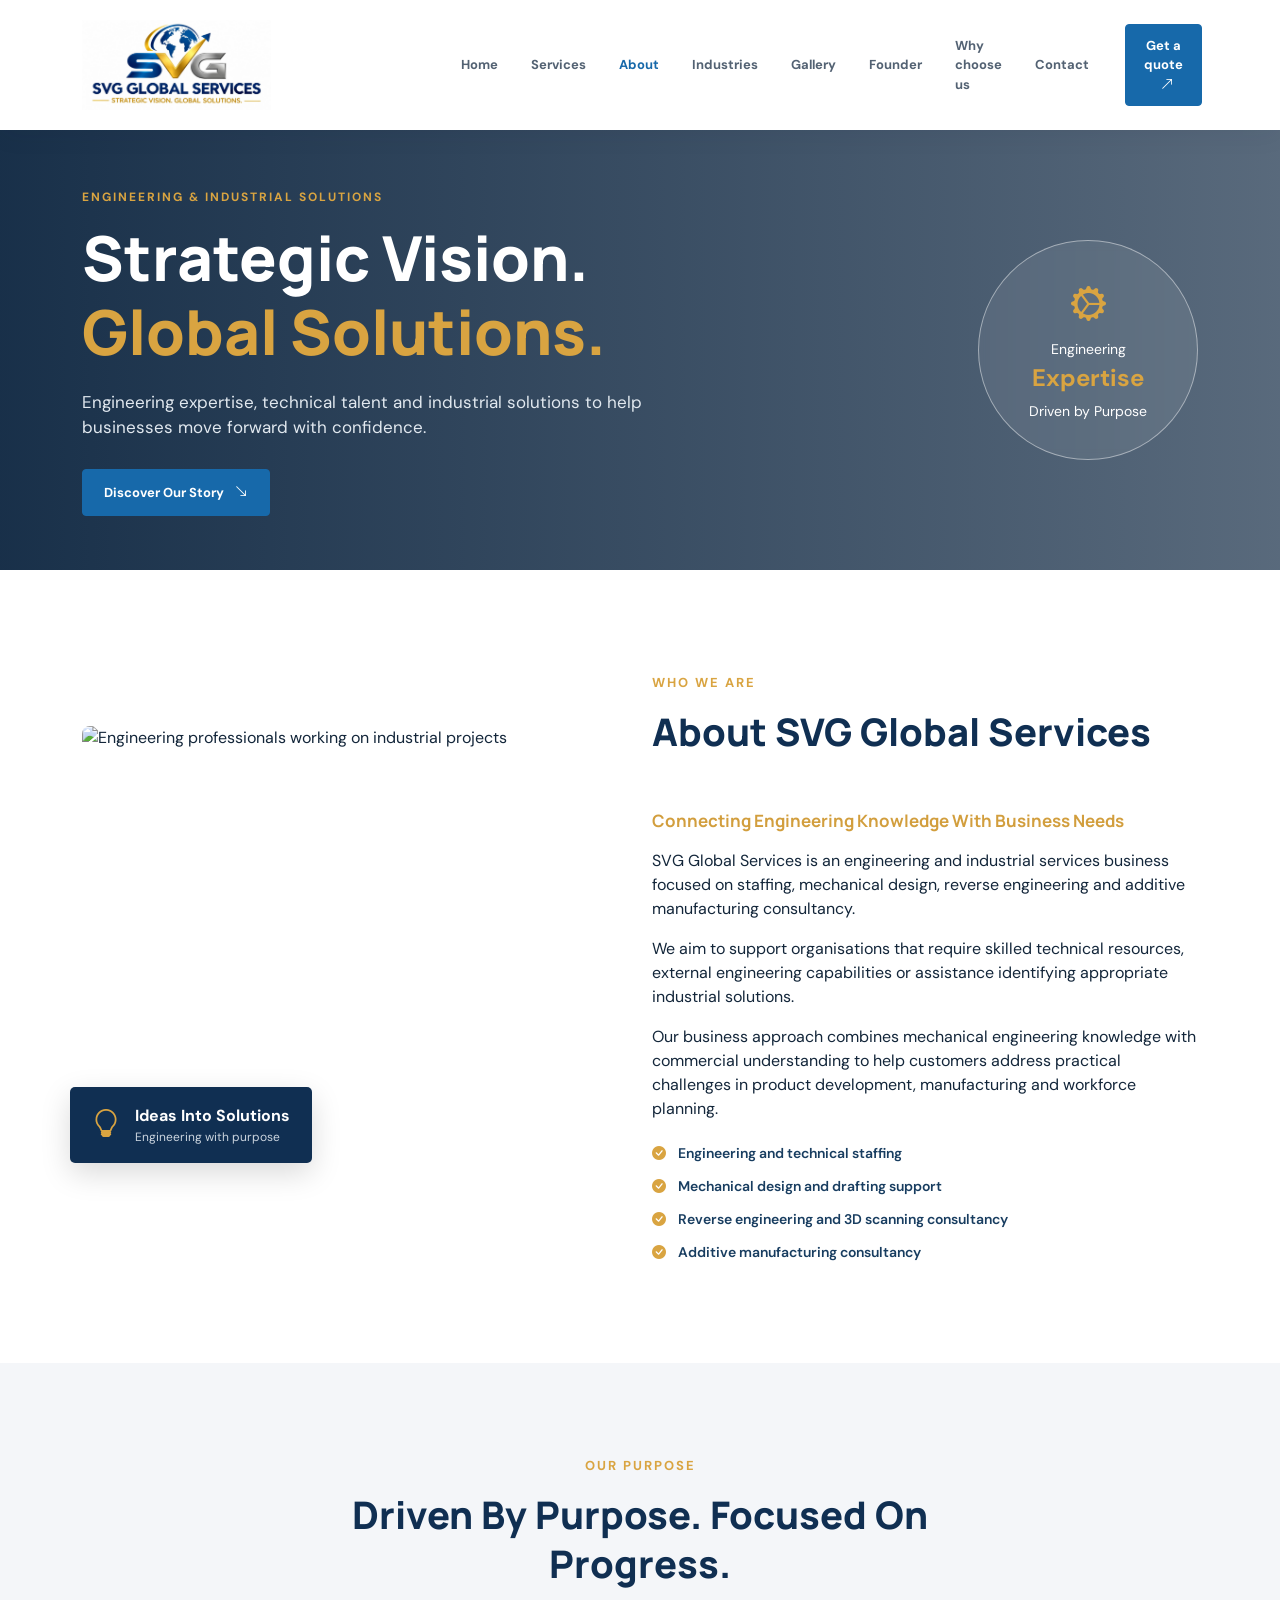
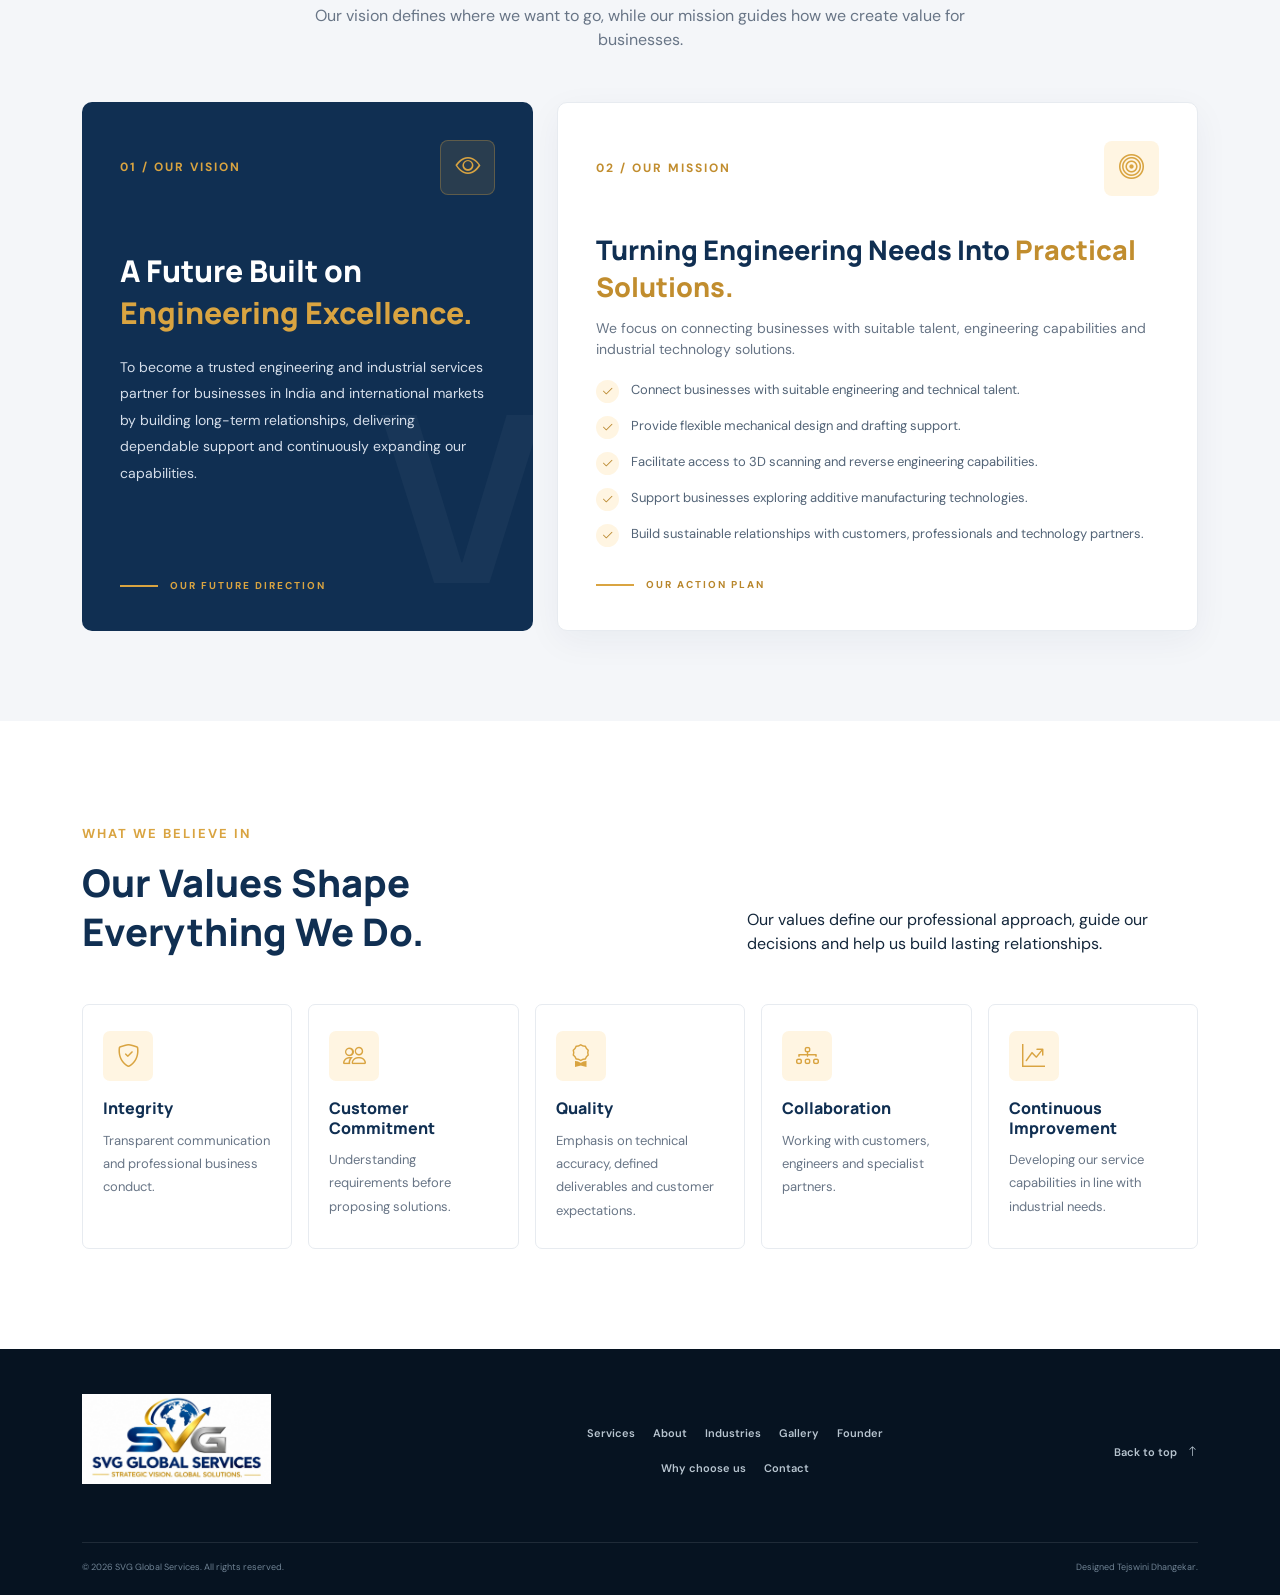
==== commit 182ffe1d: "Refactor about.html structure and content" ====
--- a/about.html
+++ b/about.html
@@ -15,7 +15,7 @@
 <body>
   <nav class="navbar navbar-expand-lg sticky-top main-nav">
     <div class="container">
-      <a class="navbar-brand" href="#home" aria-label="SVG Global Services home">
+      <a class="navbar-brand" href="home.html" aria-label="SVG Global Services home">
         <img src="images/logo.jpeg" class="brand-logo" alt="SVG Global Services Private Limited logo">
       </a>
       <button class="navbar-toggler" type="button" data-bs-toggle="collapse" data-bs-target="#mainMenu" aria-controls="mainMenu" aria-expanded="false" aria-label="Toggle navigation">
--- a/css/style.css
+++ b/css/style.css
@@ -19,6 +19,7 @@
 .navbar-nav { gap: 7px; }
 .nav-link { font-size: 13px; font-weight: 700; color: #536273; padding: 11px 13px !important; }
 .nav-link:hover,.nav-link.active { color: var(--blue); }
+.navbar-nav .nav-link.active, .navbar-nav .nav-link.show { color: var(--blue) !important; }
 .btn { border-radius: 4px; font-weight: 700; font-size: 13px; padding: 13px 21px; transition: .25s ease; }
 .btn-primary-custom { color: #fff; background: var(--blue); border: 1px solid var(--blue); }
 .btn-primary-custom:hover { background: var(--navy); border-color: var(--navy); color: #fff; transform: translateY(-2px); }
@@ -143,14 +144,14 @@
 }
 
 /* SVG Global Services brand logo */
-.brand-logo { display:block; width:176px; height:77px; object-fit:contain; object-position:left center; }
+.brand-logo { display:block; width:376px; height:97px; object-fit:contain; object-position:left center; }
 .footer-logo { background:#fff; border-radius:3px; padding:4px 9px; width:190px; height:88px; object-position:center; }
 @media (max-width:991.98px) { .brand-logo { width:158px; height:60px; } }
 @media (max-width:575.98px) { .brand-logo { width:145px; height:54px; } }
 
 
 /* Reference-inspired corporate structure and SVG blue/gold identity */
-.brand-logo { display:block; width:215px; max-height:60px; object-fit:contain; object-position:left center; }
+.brand-logo { display:block; width:350px; max-height:90px; object-fit:contain; object-position:left center; }
 .footer-logo { width:220px; max-height:65px; filter:brightness(0) invert(1); }
 .industry-card,.why-card { height:100%; padding:28px 22px; background:#fff; border:1px solid var(--line); transition:.25s ease; }
 .industry-card:hover,.why-card:hover { transform:translateY(-5px); border-color:#d7c27b; box-shadow:0 14px 35px rgba(10,34,54,.07); }
@@ -1676,4 +1677,4 @@
     .industries-image-overlay {
         padding: 20px;
     }
-}+}
